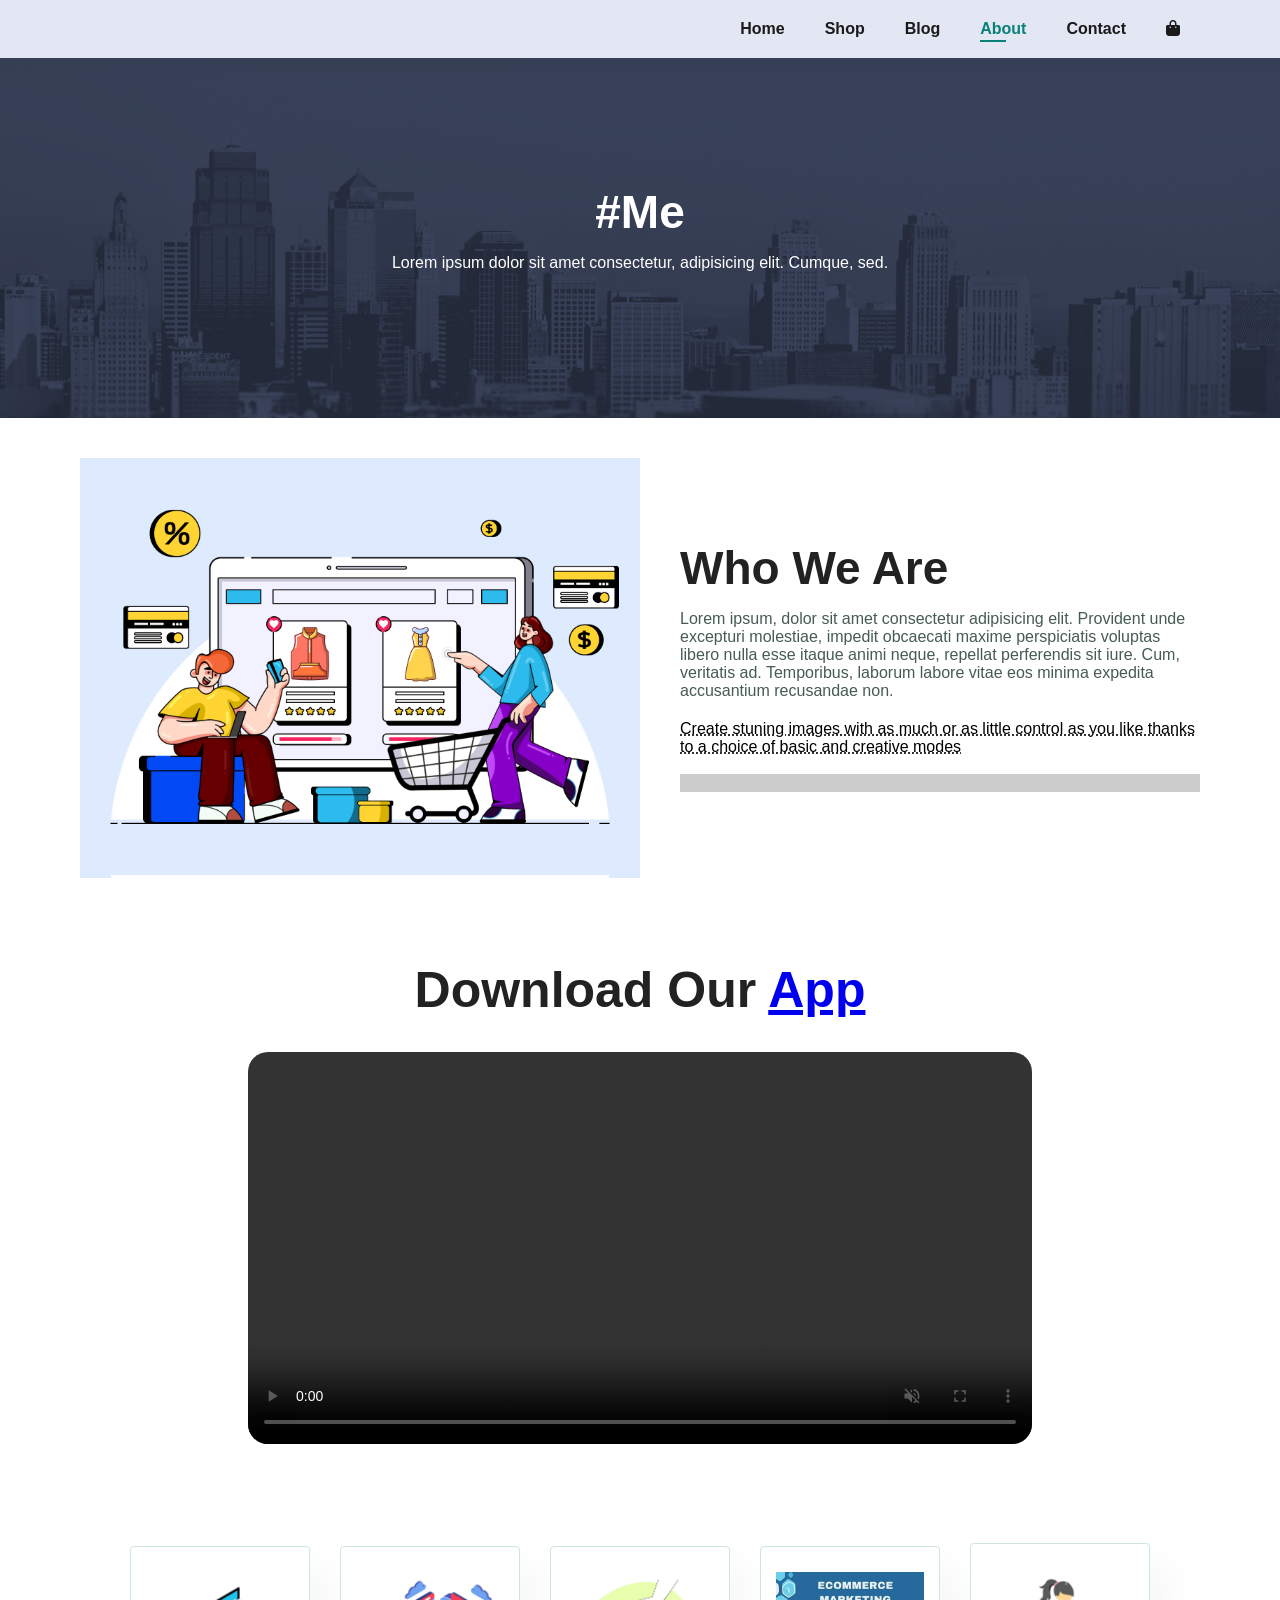
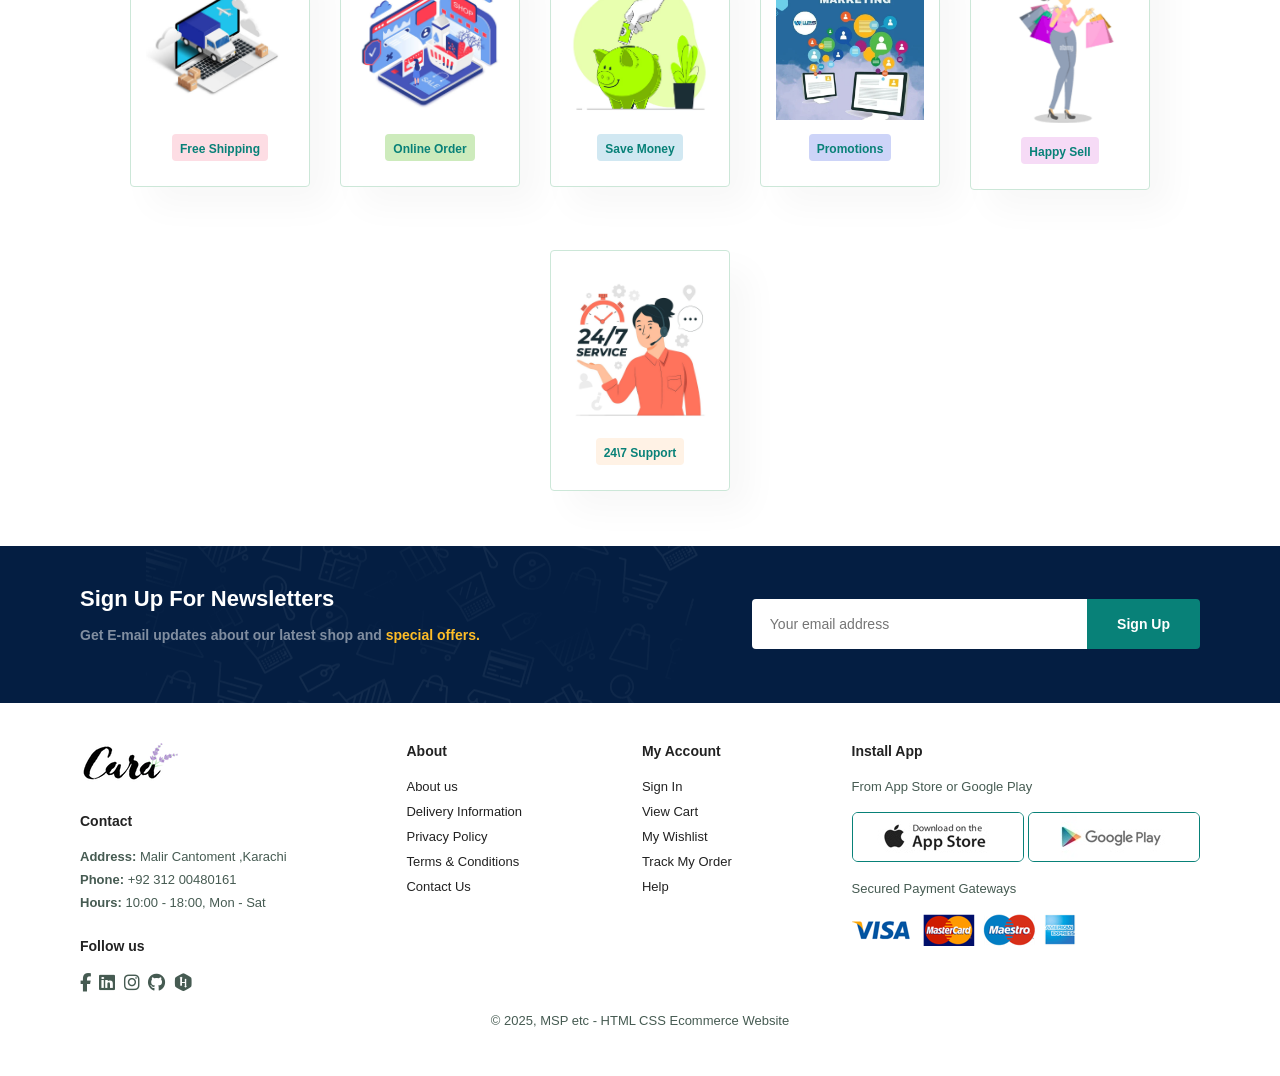
==== about.html @ 108c2188 "Move website files to root" ====
<!DOCTYPE html>
<html lang="en">

<head>
    <meta charset="UTF-8">
    <meta name="viewport" content="width=device-width, initial-scale=1.0">
    <link rel="stylesheet" href="style.css">
    <!-- Font Awesome CDN -->
    <link rel="stylesheet" href="https://cdnjs.cloudflare.com/ajax/libs/font-awesome/6.5.0/css/all.min.css"
        integrity="sha512-..." crossorigin="anonymous" referrerpolicy="no-referrer" />
    <title>E-Commerece</title>
</head>

<body>
    <section id="header">
        <a href="#"><img src="img/Logo.jpeg" alt=""></a>
        <div>
            <ul id="navbar">
                <li><a href=""><i id="close" class="fas fa-times"></i></a></li>
                <li><a href="index.html">Home</a></li>
                <li><a href="shop.html">Shop</a></li>
                <li><a  href="blog.html">Blog</a></li>
                <li><a  class="active" href="about.html">About</a></li>
                <li><a href="contact.html">Contact</a></li>
                <li id="lg-bag"><a href="cart.html"><i class="fa-solid fa-bag-shopping"></i></a></li>

            </ul>
        </div>
        <div id="mobile">
            <a href="cart.html"><i class="fa-solid fa-bag-shopping"></i></a>
            <i id="bar" class="fas fa-outdent"></i>
            <!-- <i id="close" class="fas fa-times"></i> -->


        </div>
    </section>

    <section id="page-header" class="about-header">
        <h2>#Me</h2>
        <p>Lorem ipsum dolor sit amet consectetur, adipisicing elit. Cumque, sed.</p>
    </section>
    <section id="about-head" class="section-p1">
        <img src="img/about/a6.jpg" alt="">
        <div>
            <h2>Who We Are</h2>
        <p>Lorem ipsum, dolor sit amet consectetur adipisicing elit. Provident unde excepturi molestiae, impedit
            obcaecati maxime perspiciatis voluptas libero nulla esse itaque animi neque, repellat perferendis sit iure.
            Cum, veritatis ad. Temporibus, laborum labore vitae eos minima expedita accusantium recusandae non.</p>
            <abbr title="">Create stuning images with as much or as little control as you like thanks to a choice of basic
                and creative modes</abbr>
                <br><br>
        <marquee bgcolor="#ccc" loop="-1" scrollamount="5" width="100%">Create stuning images with as much or as little
            control as you like thanks to a choice of basic and creative modes</marquee>
        </div>
      
        
    </section>

    <section id="about-app" class="section-p1">
        <h1>Download Our <a href="#">App</a></h1>
        <div class="video">
            <video src="img/about/1.mp4" controls autoplay muted loop></video>
        </div>
    </section>

    <section id="feature" class="section-p1">
        <div class="fe-box">
            <img src="img/Features/f1.jpeg" alt="">
            <h6>Free Shipping</h6>
        </div>
        <div class="fe-box">
            <img src="img/Features/f2.jpeg" alt="">
            <h6>Online Order</h6>
        </div>
        <div class="fe-box">
            <img src="img/Features/f3.jpeg" alt="">
            <h6>Save Money</h6>
        </div>
        <div class="fe-box">
            <img src="img/Features/f4.jpeg" alt="">
            <h6>Promotions</h6>
        </div>
        <div class="fe-box">
            <img src="img/Features/f5.jpeg" alt="">
            <h6>Happy Sell</h6>
        </div>
        <div class="fe-box">
            <img src="img/Features/f6.jpeg" alt="">
            <h6>24\7 Support </h6>
        </div>
    </section>
    <section id="newsletter" class="section-p1">
        <div class="newstext">
            <h4>Sign Up For Newsletters</h4>
            <p>Get E-mail updates about our latest shop and <span>special offers.</span></p>
        </div>
        <div class="form">
            <input type="text" placeholder="Your email address">
            <button class="normal">Sign Up</button>
        </div>
    </section>
    <footer class="section-p1">
        <div class="col">
            <img class="logo" src="img/logo.jpeg" alt="">
            <h4>Contact</h4>
            <p><strong>Address:</strong> Malir Cantoment ,Karachi</p>
            <p><strong>Phone:</strong> +92 312 00480161</p>
            <p><strong>Hours:</strong> 10:00 - 18:00, Mon - Sat</p>
            <div class="follow">
                <h4>Follow us</h4>
                <div class="icon">
                    <a href="https://www.facebook.com/profile.php?id=100094458431212"><i class="fab fa-facebook-f"></i></a>
                    <a href="https://www.linkedin.com/in/muhammad-sohaib-079581273/"><i class="fab fa-linkedin"></i></a>
                    <a href="https://www.instagram.com/sohaib.___.ms/"><i class="fab fa-instagram"></i></a>
                    <a href="https://github.com/SOHAIB-786"><i class="fab fa-github"></i></a>
                    <a href="https://www.hackerrank.com/profile/sohaib_msp"><i class="fab fa-hackerrank"></i></a>
                </div>
            </div>
        </div>
        <div class="col">
            <h4>About</h4>
            <a href="#">About us</a>
            <a href="#">Delivery Information</a>
            <a href="#">Privacy Policy</a>
            <a href="#">Terms & Conditions</a>
            <a href="#">Contact Us</a>
        </div>
        <div class="col">
            <h4>My Account</h4>
            <a href="#">Sign In</a>
            <a href="#">View Cart</a>
            <a href="#">My Wishlist</a>
            <a href="#">Track My Order</a>
            <a href="#">Help</a>
        </div>
        <div class="col install">
            <h4>Install App</h4>
            <p>From App Store or Google Play</p>
            <div class="row">
                <img src="img/pay/app.jpg" alt="">
                <img src="img/pay/play.jpg" alt="">
            </div>
            <p>Secured Payment Gateways</p>
            <img src="img/pay/pay.png" alt="">
        </div>
        <div class="copyright">
            <p>© 2025, MSP etc - HTML CSS Ecommerce Website</p>
        </div>

    </footer>
    <script src="script.js"></script>
</body>

</html>
---- style.css ----
* {
    margin: 0;
    padding: 0;
    box-sizing: border-box;
    font-family: 'Spartan', sans-serif;
    scroll-behavior: smooth;
}

h1 {
    font-size: 50px;
    line-height: 64px;
    color: #222;
}

h2 {
    font-size: 46px;
    line-height: 54px;
    color: #222;
}

h4 {
    font-size: 20px;
    color: #222;
}

h6 {
    font-weight: 700;
    font-size: 12px;
}

p {
    font-size: 16px;
    color: #465b52;
    margin: 15px 0 20px 0;
}

.section-p1 {
    padding: 40px 80px;
}

.section-m1 {
    margin: 40px 0;
}
button.normal{
    font-size: 14px;
    font-weight: 600;
    padding: 15px 30px;
    color: #000;
    background-color: #088178;
    border-radius: 4px;
    cursor: pointer;
    border: none;
    outline: none;
    transition: 0.2s;
}
button.white{
    font-size: 13px;
    font-weight: 600;
    padding: 11px 18px;
    color: #fff;
    background-color: transparent;
 
    cursor: pointer;
    border: 1px solid #fff;
    outline: none;
    transition: 0.2s;
}

body {
    scroll-behavior: smooth;
    width: 100%;
}

/*header start*/
#header {
    display: flex;
    align-items: center;
    justify-content: space-between;
    padding: 20px 80px;
    background-color: #E3E6F3;
    box-shadow: 0 5px 15px rgba(0, 0, 0, 0.05);
    z-index: 999;
    position: sticky;
    top: 0;
    left: 0;
}

#navbar {
    display: flex;
    align-items: center;
    justify-content: center;
}

#navbar li {
    list-style: none;
    padding: 0 20px;
    position: relative;
}

#navbar li a {
    text-decoration: none;
    font-size: 16px;
    font-weight: 600;
    color: #1a1a1a;
    transition: 0.3s ease;
}
#navbar li a:hover,#navbar li a.active{
    color: #088178;

}
#navbar li a.active::after,
#navbar li a:hover::after{
        content: "";
        width: 30%;
        height: 2px;
        background: #088178;
        bottom: -4px;
        position: absolute;
        left: 20px;
}
#mobile{
    display: none;
    align-items: center;
}
#close{
    display: none;
}
/*Home Page*/
#hero{
    background-image: url(img/hero.jpeg);
    height: 90vh;
    width: 100%;
    background-size: cover;
    background-position: top 25% right 0;
    padding: 0 80px;
    display: flex;
    flex-direction: column;
    align-items: flex-start;
    justify-content: center;
    background-color: rgba(255, 255, 255, 0.4);
    -webkit-backdrop-filter: blur(100px);
    backdrop-filter: blur(100px);
}
#hero h4{
    padding-bottom: 15px;
}
#hero h1{
    color: #088178;
}
#hero button{
   background-image: url(img/button.png);
   background-size: cover;
   padding: 6px;
   width: 20%;
    background-color: transparent;
    color: #088178;
    border: 0;
    cursor: pointer;
    font-weight: 700;
    font-size: 15px;
}


/*Feature*/
#feature
{
    display: flex;
    align-items: center;
    justify-content: center;
    gap: 30px;
    flex-wrap: wrap;
}
#feature .fe-box{
        width: 180px;
        text-align: center;
        padding: 25px 15px;
        box-shadow: 20px 20px 34px rgb(0,0,0,0.03);
        border: 1px solid #cce7d8;
        border-radius: 4px;
        margin: 15px 0;
}
#feature .fe-box:hover{
    box-shadow: 10px 10px 54px rgb(70,62,221,0.1);

}
#feature .fe-box img{
    width: 100%;
    margin-bottom:10px ;
}
#feature .fe-box h6{
    display: inline-block;
    padding: 9px 8px 6px 8px;
    line-height: 1;
    border-radius: 4px;
    color: #088178;
    background-color: #fddde4;
}
#feature .fe-box:nth-child(2) h6{
    background-color: #cdebbc;
}
#feature .fe-box:nth-child(3) h6{
    background-color: #d1e8f2;
}
#feature .fe-box:nth-child(4) h6{
    background-color: #cdd4f8;
}
#feature .fe-box:nth-child(5) h6{
    background-color: #f6dbf6;
}
#feature .fe-box:nth-child(6) h6{
    background-color: #fff2e5;
}
#product1{
    text-align: center;
}
#product1 .pro{
    width: 23%;
    min-width: 250px;
    padding: 10px 12px;
    border: 1px solid #cce7d8;

    border-radius: 25px;
    cursor: pointer;
    box-shadow: 20px 20px 30px rgb(0,0,0,0.02);
    margin: 15px 0;
    transition: 0.2s ease;
     position: relative; 
}
#product1 .pro:hover{
    box-shadow: 20px 20px 30px rgb(0,0,0,0.06);
}
#product1 .pro img{
    width: 100%;
    border-radius: 20px;
}
#product1 .pro .des{
    text-align: start;
    padding: 10px 0;
}
#product1 .pro .des span{
    color: #606063;
    font-size: 12px;
}
#product1 .pro .des h5{
    padding-top: 7px;
    color: #1a1a1a;
    font-size: 14px;
}
#product1 .pro .des i{
    font-size: 12px;
    color: rgb(243,181,25);
}
#product1 .pro .des h4{
    padding-top: 7px;
    font-size: 15px;
    font-weight: 700;
    color: #088178;
}
#product1 .pro-container{
    display: flex;
    justify-content: space-between;
    padding-top: 20px;
    flex-wrap: wrap;
}

#product1 .pro .cart{
    width: 40px;
     height: 40px;
    line-height: 40px;
    border-radius: 50px;
    background-color: #e8f6ea;
    font-weight: 500;
    color: #088178;
    border: 1px solid #cce7d8;
    position: absolute;
    bottom: 20px;
    right: 10px; 
    transition: 0.3s ease;

}
#product1 .pro .cart:hover{
    background-color: #088178;
    color: white;
    transition: 0.3s ease;
    transform: scale(1.1);
}
#banner{
    display: flex;
    flex-direction: column;
    justify-content: center;
    align-items: center;
    text-align: center;
    background-image: url("img/banner/b2.jpg");
    width: 100%;
    height: 40vh;
    background-size: cover;
    background-position: center;
}
#banner h4{
    color: #fff;
    font-size: 16px;
}
 
#banner h2{
    color: #fff;
    font-size: 30px;
    padding: 10px 0;
}
#banner h2 span{
    color: #ef3636;
  
}
#banner button:hover{
    background: #088178;
    color: #fff;
}
#sm-banner{
    display: flex;
    justify-content: center;
    flex-wrap: wrap;
    gap: 30px;
}


#sm-banner .banner-box{
    display: flex;
    flex-direction: column;
    justify-content: center;
    align-items: flex-start;
    background-image: url("img/banner/b17.jpg");
    min-width: 580px;
    height: 50vh;
    background-size: cover;
    background-position: center;
    padding: 30px;
}

#sm-banner h4{
    color: #fff;
    font-size: 20px;
    font-weight: 300;
}
#sm-banner h2{
    color: #fff;
    font-size: 28px;
    font-weight: 800;
}
#sm-banner span{
    color: #fff;
    font-size: 14px;
    font-weight: 500;
    padding-bottom: 15px;
}
#sm-banner .banner-box2{
    background-image: url("img/banner/b10.jpg");
}
#sm-banner .banner-box:hover button{
    background: #088178;
    border: 1px solid #088178;
}
    
#sm-banner .banner-box{
    margin-left: 5%;
    margin-right: 2.2%;
}
#banner3 .banner-box{
    display: flex;
    flex-direction: column;
    justify-content: center;
    align-items: flex-start;
    background-image: url("img/banner/b7.jpg");
    min-width: 30%;
    height: 30vh;
    background-size: cover;
    background-position: center;
    padding: 20px;
    margin-bottom: 20px;
}
#banner h2{
    color: #fff;
    font-weight: 900;
    font-size: 22px;
}
#banner h3{
    color: #ec544e;
    font-weight: 800;
    font-size: 15px;
}
#banner3{
    display: flex;
    justify-content: space-between;
    flex-wrap: wrap;
    padding: 0 80px;
}
#banner3 .banner-box2{
    background-image: url("img/banner/b4.jpg");
}
#banner3 .banner-box3{
    background-image: url("img/banner/b18.jpg");
}
#banner3 h2{
    color: #fff;
    font-weight: 900;
    font-size: 22px;
}
#banner3 h3{
    color: #ec544e;
    font-weight: 800;
    font-size: 15px;
}
#newsletter{
    display: flex;
    justify-content: space-between;
    flex-wrap: wrap;
    align-items: center;
    background-image: url("img/banner/b14.png");
    background-repeat: no-repeat;
    background-position: 20% 30%;
    background-color: #041e42;
}
#newsletter h4{
    font-size: 22px;
    font-weight: 700;
    color: #fff;
}
#newsletter p{
    font-size: 14px;
    font-weight: 600;
    color: #818ea0;
}
#newsletter p span{
    color: #ffbd27;
}
#newsletter input{
    height: 3.125rem;
    padding: 0 1.2em;
    font-size: 14px ;
    width: 100%;
    border: 1px solid transparent;
    border-radius: 4px;
    outline: none;
    border-top-right-radius: 0;
    border-bottom-right-radius: 0;
}
#newsletter button{
    background-color: #088178;
    color: #fff;
    white-space: nowrap;
    border-top-left-radius: 0;
    border-bottom-left-radius: 0;

}
#newsletter .form{
    display: flex;
    width: 40%;
}
footer{
    display: flex;
    flex-wrap: wrap;
    justify-content: space-between;
}
footer .col{
    display: flex;
    flex-direction: column;
    align-items: flex-start;
    margin-bottom: 20px;
}
footer .logo{
    margin-bottom: 30px;
}
footer h4{
    font-size: 14px;
    padding-bottom: 20px;
}
footer p{
    font-size: 13px;
    margin: 0 0 8px 0;
}
footer a{
    font-size: 13px;
    text-decoration: none;
    color: #222;
    margin-bottom: 10px;
}
footer .follow{
    margin-top: 20px;
}
footer .follow a{
    color: #465b52;
    padding-right: 4px;
    cursor: pointer;
}
footer .follow a i{
 font-size: 18px;
 gap: 4px;
}
footer .install .row img{
    border: 1px solid #088178;
    border-radius: 6px;
}
footer .install img{
    margin: 10px 0 15px 0;
}
footer .follow i:hover,
footer a:hover{
    color: #088178;
}
footer .copyright{
    width: 100%;
    text-align: center;
}


/*Shop page*/
#page-header{
    background-image: url("img/banner/b1.jpg");
    width: 100% ;
    height: 40vh;
    background-size: cover;
    display: flex;
    justify-content: center;
    text-align: center;
    flex-direction: column;
    padding: 14px;



}
#prodetails{
    display: flex;
    margin-top: 20px;
}
#page-header h2,
#page-header p{
   color: #fff; 
}
#pagination{
    text-align: center;
}
#pagination a{
    text-decoration: none;
    background-color: #088178;
    padding: 15px 20px;
    border-radius: 4px;
    color: #fff;
    font-size: 16px;
}
#pagination a i{
    font-size: 16px;
    font-weight: 600;
}

#prodetails .single-pro-image{
    width: 40%;
    margin-right: 50px; 
}
.small-img-group{
    display: flex;
    justify-content: space-between;
}
.small-img-col{
    flex-basis: 24%;
    cursor: pointer;
}
#prodetails .single-pro-details{
    width: 50%;
    padding-top: 30px;
}
#prodetails .single-pro-details h4{
    padding: 40px 0 20px 0;
}
#prodetails .single-pro-details h2{
    font-size: 26px;
}
#prodetails .single-pro-details select{
    display: block;
    padding: 5px 10px;
    margin-bottom: 10px;
}
#prodetails .single-pro-details input{
    width: 50px;
    height: 47px;
    padding-left: 10px;
    font-size: 16px;
    margin-right: 10px;
}
#prodetails .single-pro-details input:focus{
    outline: none;
}
#prodetails .single-pro-details button{
    background: #088178;
    color: #fff;
}
#prodetails .single-pro-details span{
    line-height: 25px;
}

/*blog page*/
#page-header.blog-header{
    background-image: url("img/banner/b19.jpg");
    
}
#blog{
    padding: 150px 150px 0 150px;
}
#blog .blog-box{
    display: flex;
    align-items: center;
    width: 100%;
    position: relative;
    padding-bottom: 90px;
}
#blog .blog-img{
    width: 50%;
    margin-right: 40px;
}
#blog img{
    width: 100%;
    height: 300px;
    object-fit: cover;
}
#blog .blog-details{
    width: 50%;
}
#blog .blog-details a{
    text-decoration: none;
    font-size: 11px;
    color: #000;
    font-weight: 700;
    position: relative;
    transition: 0.3s;
}
#blog .blog-details a::after{
    content: "";
    width: 50px;
    height: 1px;
    background-color: #000;
    position: absolute;
    top: 4px;
    right: -60px;
}
#blog .blog-details a:hover{
    color: #088178;
}
#blog .blog-details a:hover::after{
    background-color: #088178;
}
#blog h1{
    position: absolute;
    top: -40px;
    left: 0;
    font-size: 70px;
    font-weight: 700;
    color: #c9cbce;
    z-index: -9;
}

#page-header.about-header{
    background-image: url("img/about/banner.png");
}
#about-header img{
    width: 50%;
    height: auto;
}
#about-head{
    display: flex;
    align-items: center;
}
#about-head img{
    width: 50%;
    height: auto;
}
#about-head div{
    padding-left: 40px;
}
#about-app{
    text-align: center;
}
#about-app .video{
    width: 70%;
    height: 100%;
    margin: 30px auto 0 auto;

}
#about-app .video video{
    width: 100%;
    height: 100%;
    border-radius: 20px;

}
#contact-details{
    display: flex;
    align-items: center;
    justify-content: space-between;
}
#contact-details .details{
    width: 40%;
}
#contact-details .details span,
#form-details form span{
    font-size: 12px;
}
#contact-details .details h2,
#form-details form h2{
    font-size: 26px;
    line-height: 35px;
    padding: 20px 0;
}
#contact-details .details h3{
    font-size: 16px;
    padding-bottom: 15px;
}
#contact-details .details li{
    list-style: none;
    display: flex;
    padding: 10px 0;
}
#contact-details .details li i{
    font-size: 14px;
    padding-right: 22px;
}
#contact-details .details li p{
    margin: 0;
    font-size: 14px;
}
#contact-details .map{
    width: 55%;
    height: 400px;
}
#contact-details .map iframe{
    width: 100%;
    height: 100%;
}
#form-details{
    display: flex;
    justify-content: space-between;
    margin: 30px;
    padding: 80px;
    border: 1px solid #e1e1e1;
}
#form-details form{
    width: 65%;
    display: flex;
    flex-direction: column;
    align-items: flex-start;
}
#form-details form input,
#form-details form textarea{
    width: 100%;
    padding: 12px 15px;
    outline: none;
    margin-bottom: 20px;
    border: 1px solid #e1e1e1;
}
#form-details form button{
    background-color: #088178;
    color: #fff;
}
#from-details .people div{
    padding-bottom: 25px;
    display: flex;
    align-items: flex-start;
}
#from-details .people div img{
    width: 65px;
    height: 65px;
    object-fit: cover;
    margin-right: 15px;
}
#from-details .people div p{
    margin: 0;
    font-size: 13px;
    line-height: 25px;
}
#from-details .people div p span{
    display: block;
    font-size: 16px;
    font-weight: 600;
    color: #000;
}
#cart{
    overflow-x: auto;
}
#cart table{
    width: 100%;
    border-collapse: collapse;
    table-layout: fixed;
    white-space: nowrap;
}
#cart table img{
    width: 70px;
}
#cart table td:nth-child(1){
    width: 100px;
    text-align: center;
}
#cart table td:nth-child(2){
    width: 150px;
    text-align: center;
}
#cart table td:nth-child(3){
    width: 250px;
    text-align: center;
}
#cart table td:nth-child(4), 
#cart table td:nth-child(5),
 #cart table td:nth-child(6){
    width: 150px;
    text-align: center;
}
#cart table td:nth-child(5) input{
    width: 70px;
    padding: 10px 5px 10px 15px;
}
#cart table thead{
    border: 1px solid #e2e9e1;
    border-left: none;
    border-right: none;
}
#cart table thead td{
    font-weight: 700;
    text-transform: uppercase;
    font-size: 13px;
    padding: 18px 0;
}
#cart table tbody tr td{
    padding-top: 15px;
}
#cart table tbody td{
    font-size: 13px;
}
#cart-add{
    display: flex;
    flex-wrap: wrap;
    justify-content: space-between;
}
#coupon{
    width: 50%;
    margin-bottom: 30px;
}
#coupon h3,
#subtotal h3{
    padding-bottom: 15px;
}
#coupon input{
    padding: 10px 20px;
    outline: none;
    width: 60%;
    margin-right: 10px;
    border: 1px solid #e2e9e1;
}
#coupon button,
#subtotal button{
    background-color: #088178;
    color: #fff;
    padding: 12px 20px;
}
#subtotal{
    width: 50%;
    margin-bottom: 30px;
    border: 1px solid #e2e9e1;
    padding: 30px;
}
#subtotal table{
    border-collapse: collapse;
    width: 100%;
    margin-bottom: 20px;
}
#subtotal table td{
    width: 50%;
    border: 1px solid #e2e9e1;
    padding: 10px;
    font-size: 13px;
}
@media (max-width: 799px) {
    .section-p1{
        padding: 40px 40px;
    }
    #navbar{
        display: flex;
        flex-direction: column;
        align-items: flex-start;
        justify-content: flex-start;
        position: fixed;
        top: 0;
        right: -300px;
        height: 100vh;
        width: 300px;
        background-color: #E3E6F3;
        box-shadow: 0 40px 60px rgba(0, 0, 0, 0.1);
        padding: 80px 0 0 10px;
        transition: 0.3s;
    }
    #navbar.active{
        right: 0px;
    }
    #navbar li{
        margin-bottom: 25px;
    }
    #mobile{
        display: flex;
        align-items: center;
    }
    #mobile i{
        color: #1a1a1a;
        font-size: 24px;
        padding-left: 20px;
    }
    #close{
        display: initial;
        top: 30px;
        left:30px;
        color: #222;
        font-size: 24px;
    }
    #lg-bag{
        display: none;
    }    
    #hero{
       height: 70vh;
       padding: 0 80px;
        background-position: top 30% right 30%;

    }
    #feature{
        justify-content: center;
    }
    #feature .fe-box{
        margin: 15px 15px;
    }
    #product1 .pro-container{
        justify-content: center;
    }
    #product1 .pro{
        margin: 15px;
    }
    #banner{
        height: 20vh;
    }
    #sm-banner .banner-box{
        min-width: 100%;
        height: 30vh;
    }
    #banner3{
        padding: 0 40px;
    }
    #banner3 .banner-box{
        width: 28%;
    }
    #newsletter .form{
        width: 70%;
    }       
    

    /* Contact page */
    #form-details{
        padding: 40px;
    }
    #form-details form{
        width: 50%;
    }
}
@media (max-width: 477px) {
    #header{
        padding: 10px 30px;
    }
    h2{
        font-size: 32px;
    }
    h1{
        font-size: 38px;
    }
    #hero{
        padding: 0 20px;
        background-position: 55%;
    }
    #feature{
        justify-content: center;
    }
    #feature .fe-box{
        width: 155px;
        margin: 0 0 15px 0;
    }
    #product1 .pro{
        width: 100%;
    }    
    #banner{
        height: 40vh;
    }
    #sm-banner .banner-box{
        height: 40vh;
    }
    #sm-banner .banner-box2{
        margin-top: 20px;
    }
    #banner3{
        padding: 0 20px;
    }
    #banner3 .banner-box{
        width: 100%;
    }
    #newsletter{
        padding: 40px 20px;
    }
    #newsletter .form{
        width: 100%;
    }
    footer .copyright{
        text-align: start;
    }
    /* Single Product */
    #prodetails{
        display: flex;
        flex-direction: column;
    }
    #prodetails .single-pro-image{
        width: 100%;
        margin-right: 0px;
    }
    #prodetails .single-pro-details{
        width: 100%;
    }
    /* Blog Page */
    #blog{
        padding: 100px 20px 0 20px;
    }
    #blog .blog-box{
        display: flex;
        flex-direction: column;
        align-items: flex-start;
    }
    #blog .blog-img{
        width: 100%;
        margin-right: 0px;
        margin-bottom: 30px;
    }
    #blog .blog-details{
        width: 100%;
    }
    /* About page */
    #about-head{
        flex-direction: column;
    }
    #about-head img{
        width: 100%;
        margin-bottom: 20px;
    }
    #about-head div{
        padding-left: 0px;
    }
    #about-app .video{
        width: 100%;
    }   

    /* Contact page */

    #contact-details{
        flex-direction: column;
    }
    #contact-details .details{
        width: 100%;
        margin-bottom: 30px;
    }
    #contact-details .map{
        width: 100%;
    }
    #form-details{
        margin: 10px;
        padding: 30px 10px;
        flex-wrap: wrap;
    }
    #form-details form{
        width: 100%;
        margin-bottom: 30px;
    }
    #form-details .people div{
        padding-bottom: 25px;
    }

    #cart-add{
        flex-direction: column;
    }
    #coupon{
        width: 100%;
    }
    #subtotal{
        width: 100%;
        padding: 20px;
    }


}
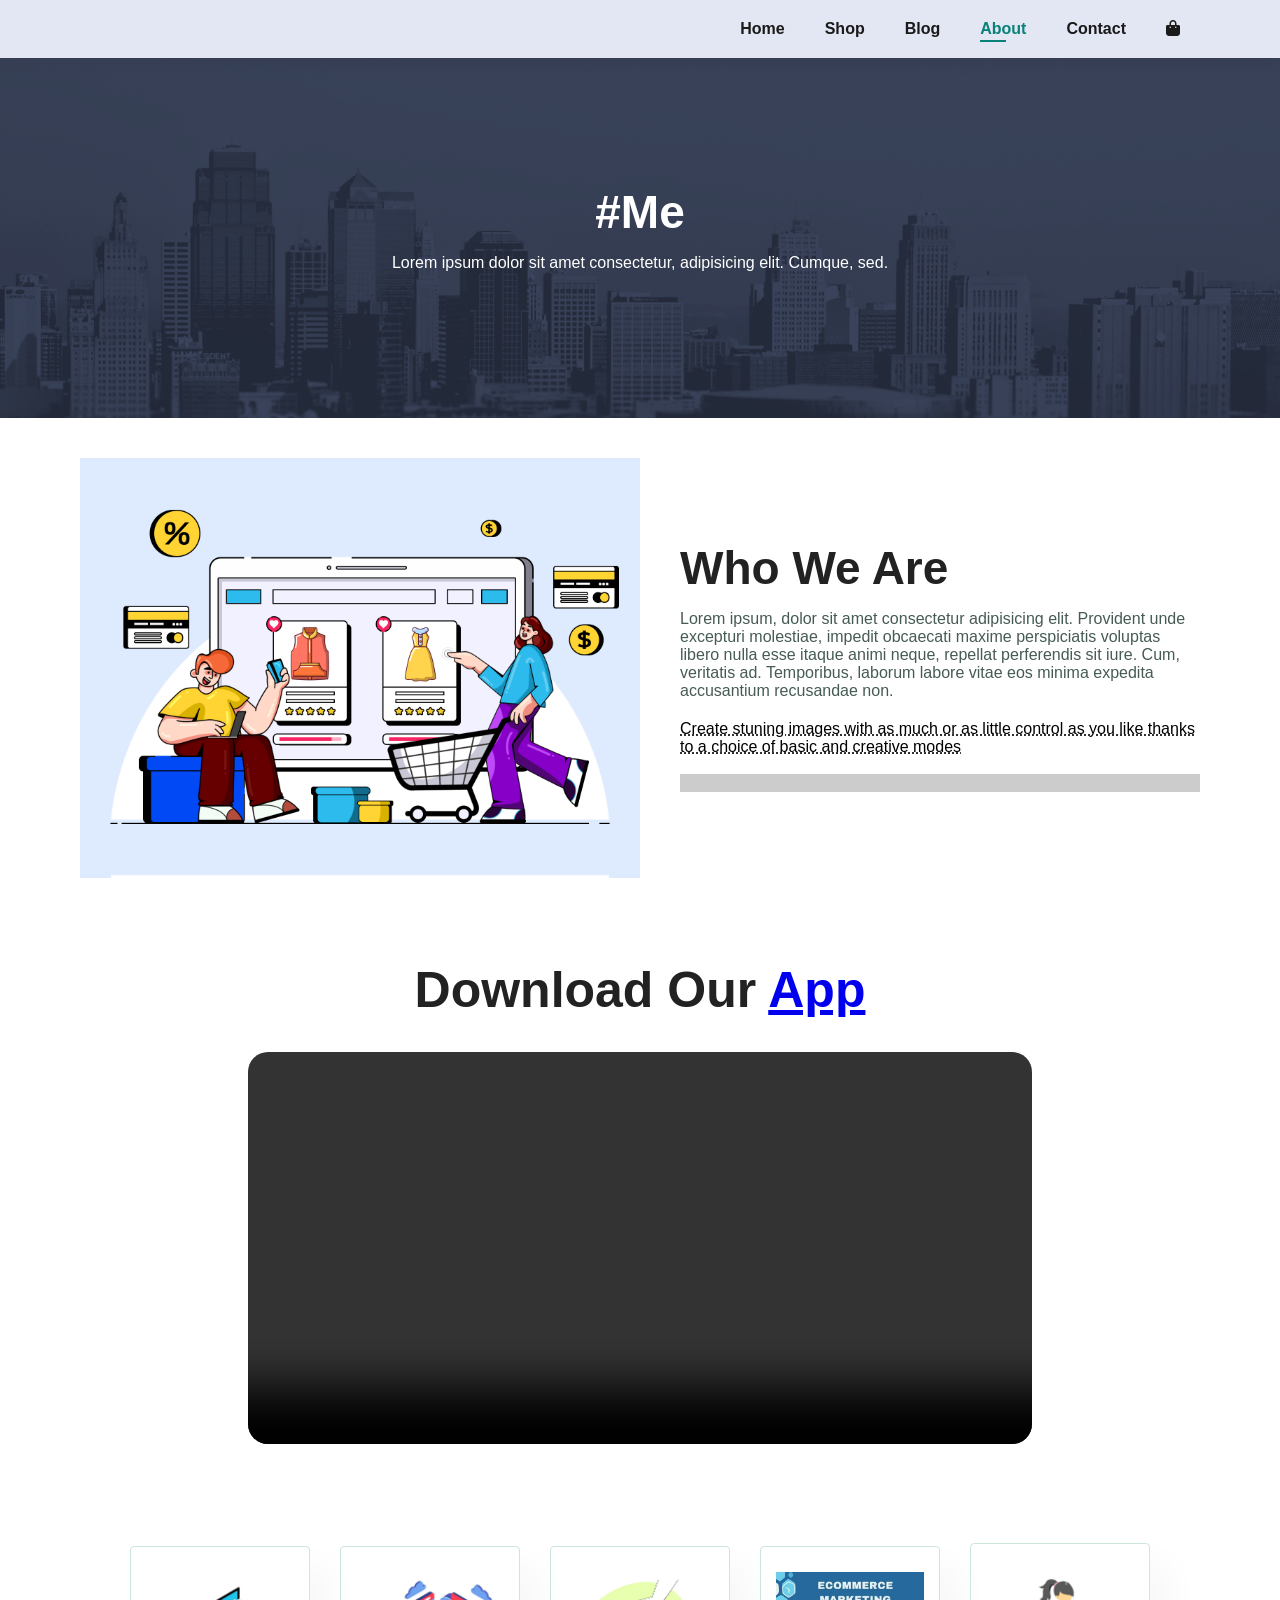
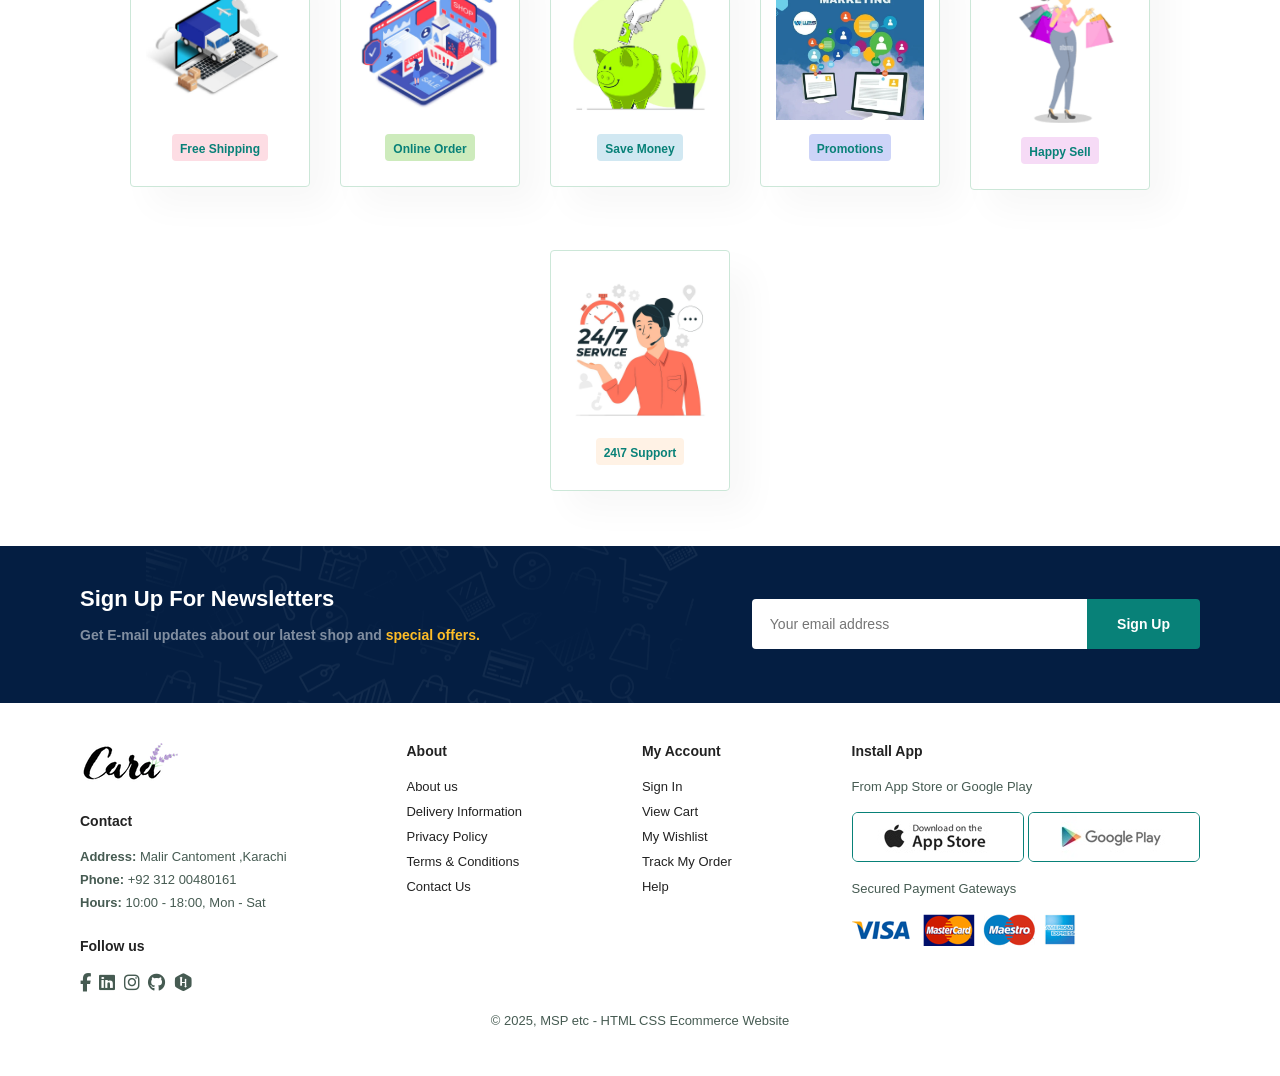
==== commit 5c5cd54b: "Update about.html" ====
--- a/about.html
+++ b/about.html
@@ -2,6 +2,10 @@
 <html lang="en">
 
 <head>
+    
+    <script src="https://cdn.botpress.cloud/webchat/v3.7/inject.js"></script>
+<script src="https://files.bpcontent.cloud/2026/08/03/01/20260803011446-YEIYC9WC.js" defer></script>
+    
     <meta charset="UTF-8">
     <meta name="viewport" content="width=device-width, initial-scale=1.0">
     <link rel="stylesheet" href="style.css">
@@ -151,4 +155,4 @@
     <script src="script.js"></script>
 </body>
 
-</html>+</html>
